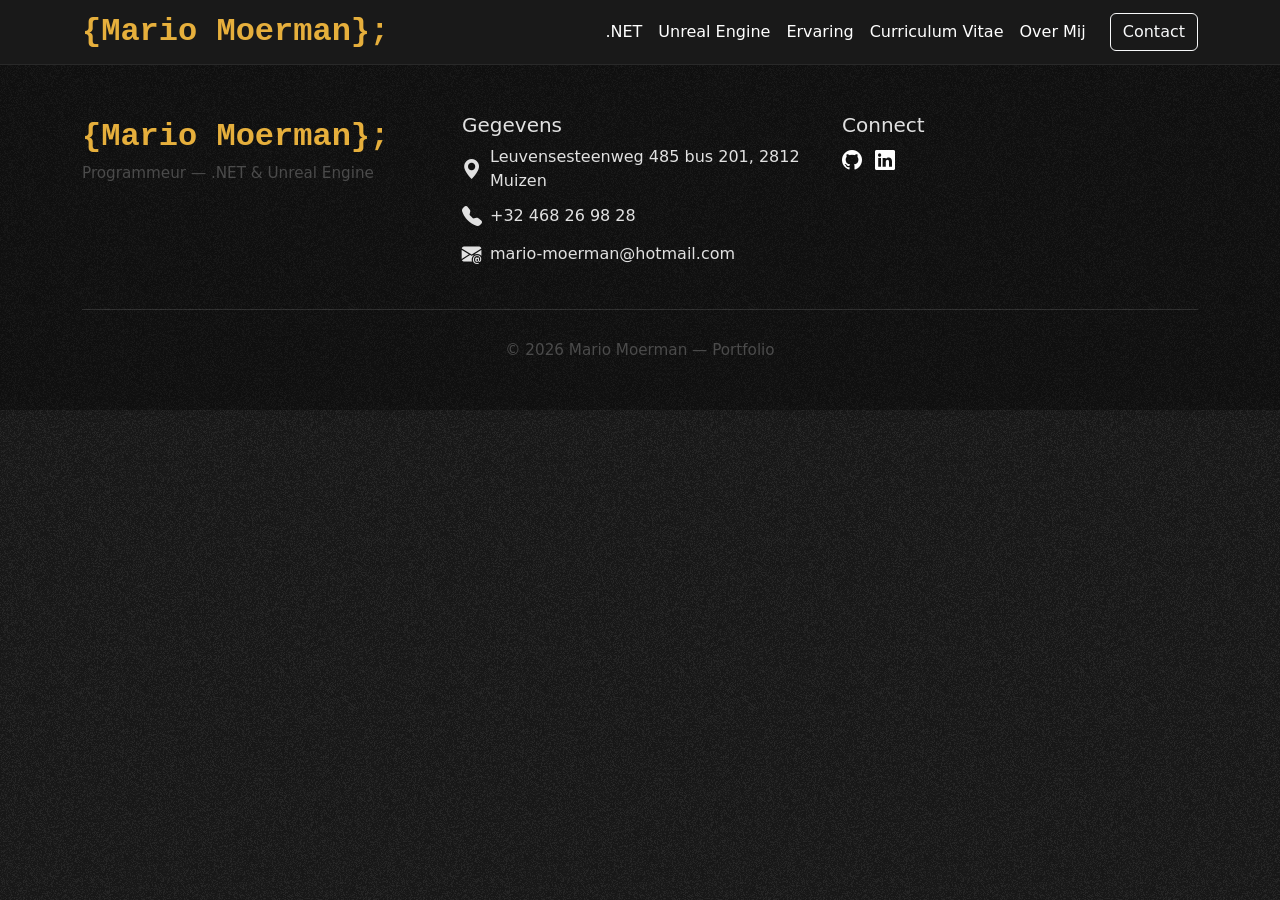
==== index.html @ 4d128cd0 "basisstructuur" ====
<!DOCTYPE html>
<html lang="nl">
    <meta charset="UTF-8" />
    <meta name="viewport" content="width=device-width, initial-scale=1.0" />
    <link rel="icon" type="image/png" href="FAVICON/favicon-96x96.png" sizes="96x96" />
    <link rel="icon" type="image/svg+xml" href="FAVICON/favicon.svg" />
    <link rel="shortcut icon" href="FAVICON/favicon.ico" />
    <link rel="apple-touch-icon" sizes="180x180" href="FAVICON/apple-touch-icon.png" />
    <link rel="manifest" href="FAVICON/site.webmanifest" />
    <link href="https://cdn.jsdelivr.net/npm/bootstrap@5.3.8/dist/css/bootstrap.min.css" rel="stylesheet" integrity="sha384-sRIl4kxILFvY47J16cr9ZwB07vP4J8+LH7qKQnuqkuIAvNWLzeN8tE5YBujZqJLB" crossorigin="anonymous">
    <script src="https://cdn.jsdelivr.net/npm/bootstrap@5.3.8/dist/js/bootstrap.bundle.min.js" integrity="sha384-FKyoEForCGlyvwx9Hj09JcYn3nv7wiPVlz7YYwJrWVcXK/BmnVDxM+D2scQbITxI" crossorigin="anonymous"></script>
    <link rel="stylesheet" href="https://cdn.jsdelivr.net/npm/bootstrap-icons@1.11.3/font/bootstrap-icons.min.css">
    <link rel="stylesheet" href="CSS/Style.css" />

    <title>Mario Moerman | Home</title>
    <body>
        <header id="navbar"></header>
        
        <main>

        </main>

        <div id="footer"></div>
        <script>
        fetch("navbar.html").then(r => r.text()).then(h => navbar.innerHTML = h);
        fetch("footer.html").then(r => r.text()).then(h => footer.innerHTML = h);
        </script>
    </body>
</html>
---- CSS/Style.css ----
:root{
    --Black: rgba(25, 25, 25, 1);
    --Gray: rgba(75, 75, 75, 1);
    --White: rgba(225, 225, 225, 1);
    --accentColor: rgba(230, 175, 60, 1);
    --thomasmoreColor: rgba(250, 100, 50, 1);
    --DotNetColor: rgb(170, 90, 170);
    --UnrealColor: rgba(0, 160, 230, 1);
    --BackgroundColor: rgba(0, 0, 0, 0.35);
    --textColor: rgba(225, 225, 225, 1);
    --BorderColor: rgba(255, 255, 255, 0.07);
    --LineColor: rgba(255, 255, 255, 0.5);
    --drop: 0 10px 25px rgba(0, 0, 0, 0.6);
    --fontLogo: "Courier New", monospace, Helvetica, Arial, sans-serif;
}

body{
    background-color: rgba(25, 25, 25, 1);
    background-image: url("../IMG/background.avif");
}

p{
  margin: 0;
}

a{
  position: relative;
  color: inherit;
  text-decoration: none;
  transition: color .2s ease;
}

a::after{
  content: "";
  position: absolute;
  left: 0;
  bottom: -2px;
  width: 100%;
  height: 2px;
  background: var(--accentColor);
  transform: scaleX(0);
  transform-origin: left;
  transition: transform .2s ease;
}

a:hover::after{
  transform: scaleX(1);
}

.navBarLogo::after,
.text-white::after,
.btn::after{
  display: none;
}

hr{
    color: var(--LineColor);
    height: 5px;
}

.logo{
    color: var(--accentColor);
    font-family: var(--fontLogo);
    font-size: 2rem;
    font-weight: 900;
}

#logoHover{
    opacity: 1;
    transition: opacity .2s ease;
}

#logoHover:hover{
    opacity: 0.5;
}

.paragraphLabel{
    color: var(--Gray);
    font-size: .95rem;
    line-height: 1.6;
}

.bg-dark{
    background-color: var(--Black) !important;
}

.navbar-dark{
    border-bottom: 1px solid var(--BorderColor) !important;
}

.bi{
    font-size: 1.25rem;
    transition: color .2s ease;
}

.bi:hover{
    color: var(--accentColor);
}

.contact-line{
    display: flex;
    align-items: center;
    gap: 0.5rem;
    margin: 0 0 0.5rem 0; 
}

footer {
background-color: var(--BackgroundColor);
color: var(--textColor);
padding: 3rem 0;
}
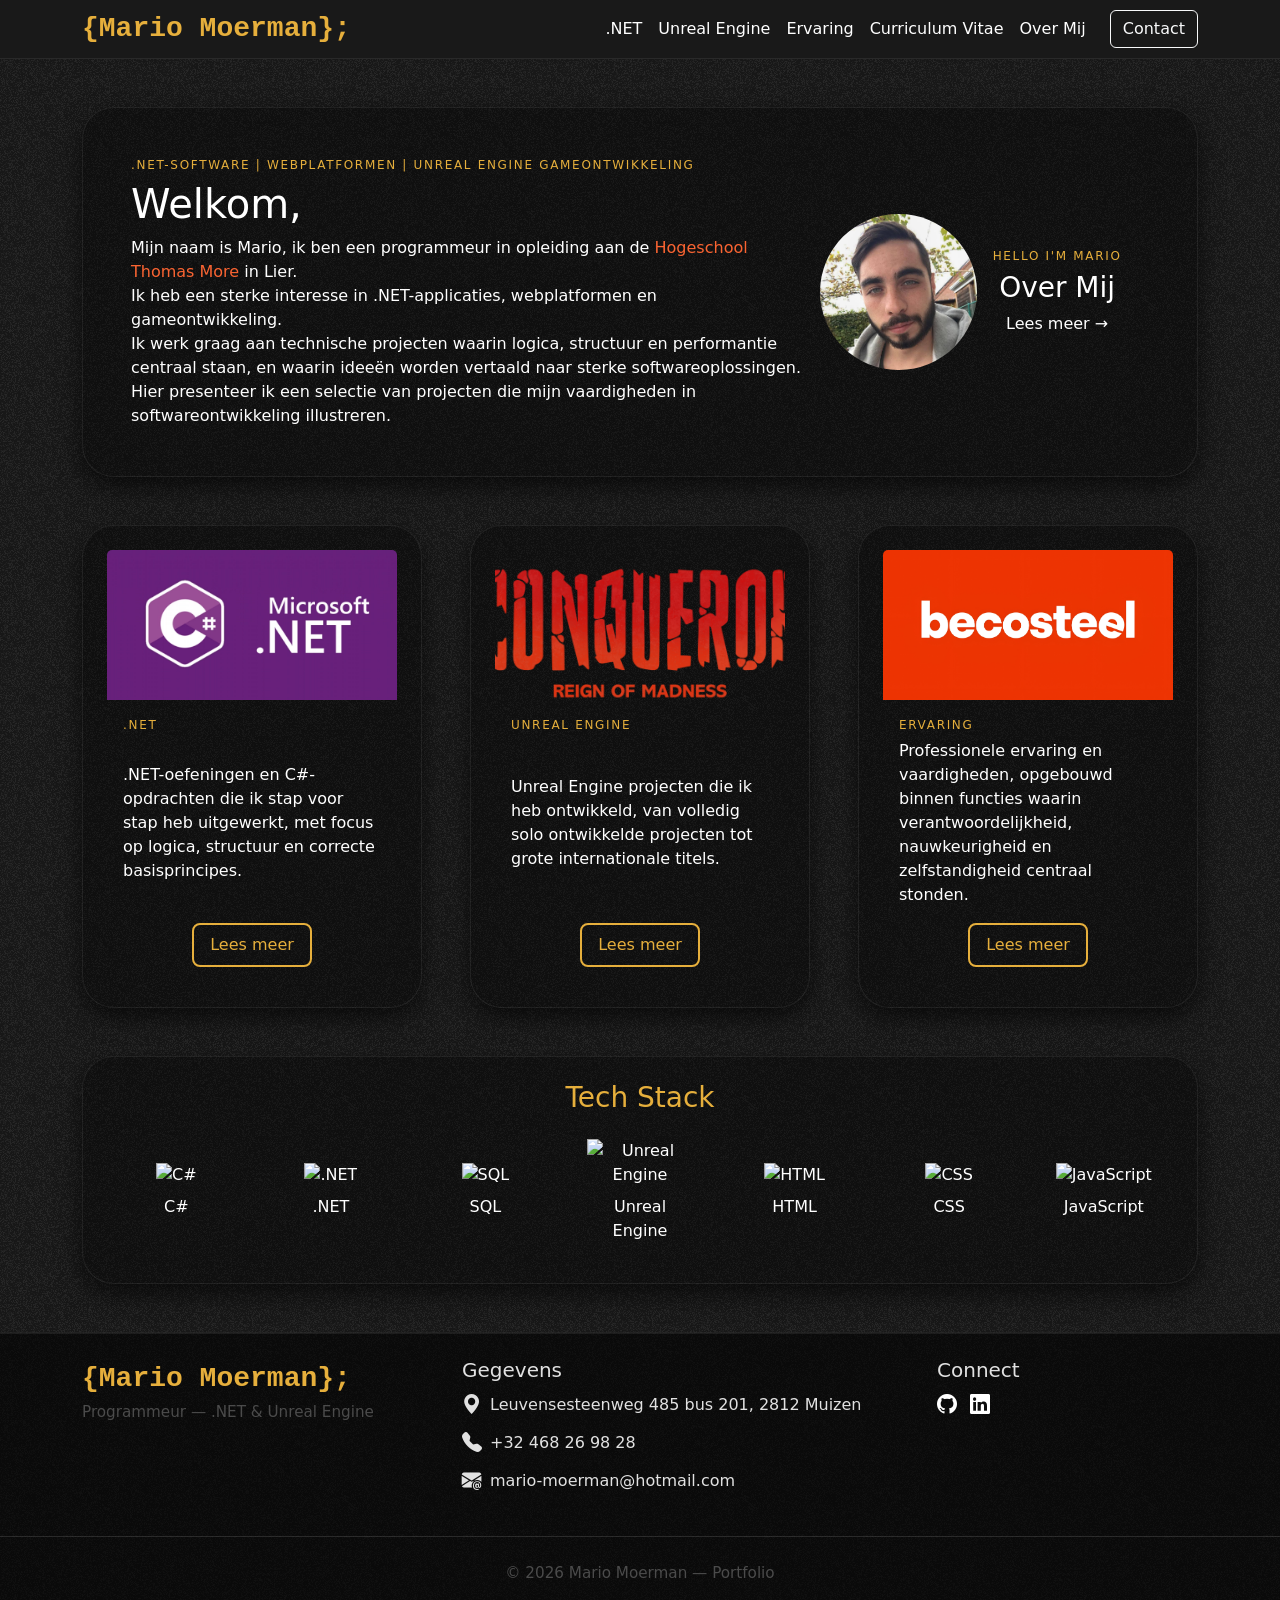
==== commit aae60b76: "home pagina" ====
--- a/index.html
+++ b/index.html
@@ -1,5 +1,6 @@
 <!DOCTYPE html>
 <html lang="nl">
+<head>
     <meta charset="UTF-8" />
     <meta name="viewport" content="width=device-width, initial-scale=1.0" />
     <link rel="icon" type="image/png" href="FAVICON/favicon-96x96.png" sizes="96x96" />
@@ -11,19 +12,180 @@
     <script src="https://cdn.jsdelivr.net/npm/bootstrap@5.3.8/dist/js/bootstrap.bundle.min.js" integrity="sha384-FKyoEForCGlyvwx9Hj09JcYn3nv7wiPVlz7YYwJrWVcXK/BmnVDxM+D2scQbITxI" crossorigin="anonymous"></script>
     <link rel="stylesheet" href="https://cdn.jsdelivr.net/npm/bootstrap-icons@1.11.3/font/bootstrap-icons.min.css">
     <link rel="stylesheet" href="CSS/Style.css" />
+    <title>Mario Moerman | Home</title>
+</head>
+<body class="d-flex flex-column min-vh-100">
+    <header id="navbar"></header>
+    <main class="flex-grow-1">
+        <div class="container mx-auto my-3">
 
-    <title>Mario Moerman | Home</title>
-    <body>
-        <header id="navbar"></header>
-        
-        <main>
+            <section>
+                <div class="p-4 p-md-5 text-bg-dark rounded-4 w-100">
+                    <div class="row align-items-center g-3">
 
-        </main>
+                        <div class="col-lg-8">
+                            <p class="label">.NET-SOFTWARE | WEBPLATFORMEN | UNREAL ENGINE GAMEONTWIKKELING</p>
+                            <h1>Welkom,</h1>
 
-        <div id="footer"></div>
-        <script>
+                            <p>
+                                Mijn naam is Mario, ik ben een programmeur in opleiding aan de
+                                <span class="thomasmore">
+                                    <a href="https://thomasmore.be/nl/opleidingen/graduaat/programmeren/antwerpen/basistraject">
+                                        Hogeschool Thomas More
+                                    </a>
+                                </span>
+                                in Lier.
+                            </p>
+
+                            <p>
+                                Ik heb een sterke interesse in .NET-applicaties, webplatformen en gameontwikkeling.
+                            </p>
+
+                            <p>
+                                Ik werk graag aan technische projecten waarin logica, structuur en performantie centraal staan,
+                                en waarin ideeën worden vertaald naar sterke softwareoplossingen.
+                            </p>
+
+                            <p>
+                                Hier presenteer ik een selectie van projecten die mijn vaardigheden in softwareontwikkeling illustreren.
+                            </p>
+                        </div>
+
+                        <div class="col-lg-2 text-center">
+                            <img src="IMG/marioMoerman.jpg" alt="Mario Moerman" class="img-fluid rounded-4 lgPhoto" />
+                        </div>
+
+                        <div class="col-lg-auto d-flex flex-column justify-content-center align-items-center text-center">
+                            <p class="label">HELLO I'M MARIO</p>
+                            <h3>Over Mij</h3>
+                            <a href="overmij.html">Lees meer →</a>
+                        </div>
+
+                    </div>
+                </div>
+            </section>
+            <section>
+                <div class="row g-4">
+
+                    <div class="col-12 col-lg-4">
+                        <div class="p-4 text-bg-dark rounded-4 h-100">
+                            <div class="card h-100 bg-transparent text-white border-0">
+                                <img src="IMG/csharpDotNet.png" class="card-img-top card-fixed-img" alt=".Net">
+                                <div class="card-body d-flex flex-column justify-content-between">
+                                    <p class="label">.NET</p>
+                                    <p class="card-text">
+                                        .NET-oefeningen en C#-opdrachten die ik stap voor stap heb uitgewerkt, met focus op logica, structuur en correcte basisprincipes.
+                                    </p>
+
+                                    <div class="text-center mt-3">
+                                        <a href="dotnet.html" class="btn-accent">Lees meer</a>
+                                    </div>
+                                </div>
+                            </div>
+                        </div>
+                    </div>
+                    <div class="col-12 col-lg-4">
+                        <div class="p-4 text-bg-dark rounded-4 h-100">
+                            <div class="card h-100 bg-transparent text-white border-0">
+                                <img src="IMG/conquerorLogo.png" class="card-img-top card-fixed-img" alt="Unreal">
+                                <div class="card-body d-flex flex-column justify-content-between">
+                                    <p class="label">Unreal Engine</p>
+                                    <p class="card-text">
+                                        Unreal Engine projecten die ik heb ontwikkeld, van volledig solo ontwikkelde projecten tot grote internationale titels.
+                                    </p>
+
+                                    <div class="text-center mt-3">
+                                        <a href="#" class="btn-accent">Lees meer</a>
+                                    </div>
+                                </div>
+                            </div>
+                        </div>
+                    </div>
+                    <div class="col-12 col-lg-4">
+                        <div class="p-4 text-bg-dark rounded-4 h-100">
+                            <div class="card h-100 bg-transparent text-white border-0">
+                                <img src="IMG/becosteel.png" class="card-img-top card-fixed-img" alt="Ervaring">
+                                <div class="card-body d-flex flex-column justify-content-between">
+                                    <p class="label">Ervaring</p>
+                                    <p class="card-text">
+                                        Professionele ervaring en vaardigheden, opgebouwd binnen functies waarin verantwoordelijkheid, nauwkeurigheid en zelfstandigheid centraal stonden.
+                                    </p>
+
+                                    <div class="text-center mt-3 ">
+                                        <a href="#" class="btn-accent">Lees meer</a>
+                                    </div>
+                                </div>
+                            </div>
+                        </div>
+                    </div>
+                </div>
+            </section>
+            <section>
+                <div class="p-4 text-bg-dark rounded-4 w-100">
+                    <h3 class="title d-flex flex-column align-items-center">Tech Stack</h3>
+
+                    <div class="row g-3 text-center">
+
+                        <div class="col-6 col-sm-4 col-md-3 col-lg">
+                            <div class="p-3 rounded-4 h-100 d-flex flex-column align-items-center justify-content-center gap-2">
+                                <img src="https://cdn.jsdelivr.net/gh/devicons/devicon/icons/csharp/csharp-original.svg" alt="C#" class="img-fluid" style="max-height: 48px;">
+                                <span>C#</span>
+                            </div>
+                        </div>
+
+                        <div class="col-6 col-sm-4 col-md-3 col-lg">
+                            <div class="p-3 rounded-4 h-100 d-flex flex-column align-items-center justify-content-center gap-2">
+                                <img src="https://cdn.simpleicons.org/dotnet/512BD4" alt=".NET" class="img-fluid" style="max-height: 48px;">
+                                <span>.NET</span>
+                            </div>
+                        </div>
+
+                        <div class="col-6 col-sm-4 col-md-3 col-lg">
+                            <div class="p-3 rounded-4 h-100 d-flex flex-column align-items-center justify-content-center gap-2">
+                                <img src="https://cdn.simpleicons.org/mysql/4479A1" alt="SQL" class="img-fluid" style="max-height: 48px;">
+                                <span>SQL</span>
+                            </div>
+                        </div>
+
+                        <div class="col-6 col-sm-4 col-md-3 col-lg">
+                            <div class="p-3 rounded-4 h-100 d-flex flex-column align-items-center justify-content-center gap-2">
+                                <img src="https://cdn.simpleicons.org/unrealengine/FFFFFF" alt="Unreal Engine" class="img-fluid" style="max-height: 48px;">
+                                <span>Unreal Engine</span>
+                            </div>
+                        </div>
+
+                        <div class="col-6 col-sm-4 col-md-3 col-lg">
+                            <div class="p-3 rounded-4 h-100 d-flex flex-column align-items-center justify-content-center gap-2">
+                                <img src="https://cdn.simpleicons.org/html5/E34F26" alt="HTML" class="img-fluid" style="max-height: 48px;">
+                                <span>HTML</span>
+                            </div>
+                        </div>
+
+                        <div class="col-6 col-sm-4 col-md-3 col-lg">
+                            <div class="p-3 rounded-4 h-100 d-flex flex-column align-items-center justify-content-center gap-2">
+                                <img src="https://cdn.simpleicons.org/css/1572B6" alt="CSS" class="img-fluid" style="max-height: 48px;">
+                                <span>CSS</span>
+                            </div>
+                        </div>
+
+                        <div class="col-6 col-sm-4 col-md-3 col-lg">
+                            <div class="p-3 rounded-4 h-100 d-flex flex-column align-items-center justify-content-center gap-2">
+                                <img src="https://cdn.simpleicons.org/javascript/F7DF1E" alt="JavaScript" class="img-fluid" style="max-height: 48px;">
+                                <span>JavaScript</span>
+                            </div>
+                        </div>
+
+                    </div>
+                </div>
+            </section>
+        </div>
+    </main>
+
+    <footer id="footer" class="mt-auto"></footer>
+
+    <script>
         fetch("navbar.html").then(r => r.text()).then(h => navbar.innerHTML = h);
         fetch("footer.html").then(r => r.text()).then(h => footer.innerHTML = h);
-        </script>
-    </body>
+    </script>
+</body>
 </html>
--- a/CSS/Style.css
+++ b/CSS/Style.css
@@ -3,6 +3,7 @@
     --Gray: rgba(75, 75, 75, 1);
     --White: rgba(225, 225, 225, 1);
     --accentColor: rgba(230, 175, 60, 1);
+    --accentColorHover: rgba(230, 175, 60, 0.1);
     --thomasmoreColor: rgba(250, 100, 50, 1);
     --DotNetColor: rgb(170, 90, 170);
     --UnrealColor: rgba(0, 160, 230, 1);
@@ -17,6 +18,7 @@
 body{
     background-color: rgba(25, 25, 25, 1);
     background-image: url("../IMG/background.avif");
+    overflow-x: hidden;
 }
 
 p{
@@ -34,7 +36,8 @@
   content: "";
   position: absolute;
   left: 0;
-  bottom: -2px;
+  bottom: 0;
+  bottom: -3px;
   width: 100%;
   height: 2px;
   background: var(--accentColor);
@@ -47,21 +50,28 @@
   transform: scaleX(1);
 }
 
+section{
+    margin-top: 1.5rem;
+    margin-bottom: 1.5rem;
+}
+
 .navBarLogo::after,
+.btn-accent::after,
 .text-white::after,
 .btn::after{
   display: none;
 }
 
 hr{
-    color: var(--LineColor);
-    height: 5px;
+    width: 100vw;
+    margin-left: calc(50% - 50vw);
+    border-top: 1px solid var(--LineColor);
 }
 
 .logo{
     color: var(--accentColor);
     font-family: var(--fontLogo);
-    font-size: 2rem;
+    font-size: 1.75rem;
     font-weight: 900;
 }
 
@@ -80,12 +90,55 @@
     line-height: 1.6;
 }
 
+.thomasmore a{
+  color: var(--thomasmoreColor);
+  --accentColor: var(--thomasmoreColor);
+}
+
 .bg-dark{
-    background-color: var(--Black) !important;
+    background-color: var(--Black)!important;
+}
+
+.text-bg-dark {
+    border: 1px solid var(--BorderColor)!important;
+    border-radius: 2rem!important;
+    background: var(--BackgroundColor)!important;
+    box-shadow: var(--drop)!important;
 }
 
 .navbar-dark{
-    border-bottom: 1px solid var(--BorderColor) !important;
+    border-bottom: 1px solid var(--BorderColor)!important;
+}
+
+.navbar-toggler{
+    border: solid 2px var(--accentColor);
+}
+
+.navbar-toggler:hover{
+    background-color: var(--accentColorHover);
+}
+
+.navbar-toggler:focus{
+    box-shadow: none;
+}
+
+.hamburger{
+    color: var(--accentColor);
+    font-size: 1.5rem!important;
+}
+
+.btn-accent{
+    display: inline-block;
+    padding: .5rem 1rem;
+    border-radius: 0.5rem;
+    border: solid 2px var(--accentColor);
+    color: var(--accentColor);
+    transition: background-color .2s ease;
+}
+
+.btn-accent:hover{
+    background-color: var(--accentColorHover);
+    transition: background-color .2s ease;
 }
 
 .bi{
@@ -97,6 +150,30 @@
     color: var(--accentColor);
 }
 
+.g-4, .gx-4 {
+    --bs-gutter-x: 3rem;
+}
+
+.card-fixed-img{
+    width: 100%;
+    height: 150px;
+    object-fit: cover;
+    object-position: center;
+}
+
+.title{
+    color: var(--accentColor);
+}
+
+.label{
+  margin-bottom: .35rem;
+  color: var(--accentColor);
+  letter-spacing: .14em;
+  text-transform: uppercase;
+  font-size: .75rem;
+  font-weight: 300;
+}
+
 .contact-line{
     display: flex;
     align-items: center;
@@ -104,8 +181,18 @@
     margin: 0 0 0.5rem 0; 
 }
 
-footer {
+footer{
+border-top: 1px solid var(--BorderColor)!important;
 background-color: var(--BackgroundColor);
 color: var(--textColor);
-padding: 3rem 0;
 }
+
+@media (min-width: 992px) {
+    .lgPhoto {
+        border-radius: 50%!important;
+    }
+    section{
+    margin-top: 3rem;
+    margin-bottom: 3rem;
+    }
+}
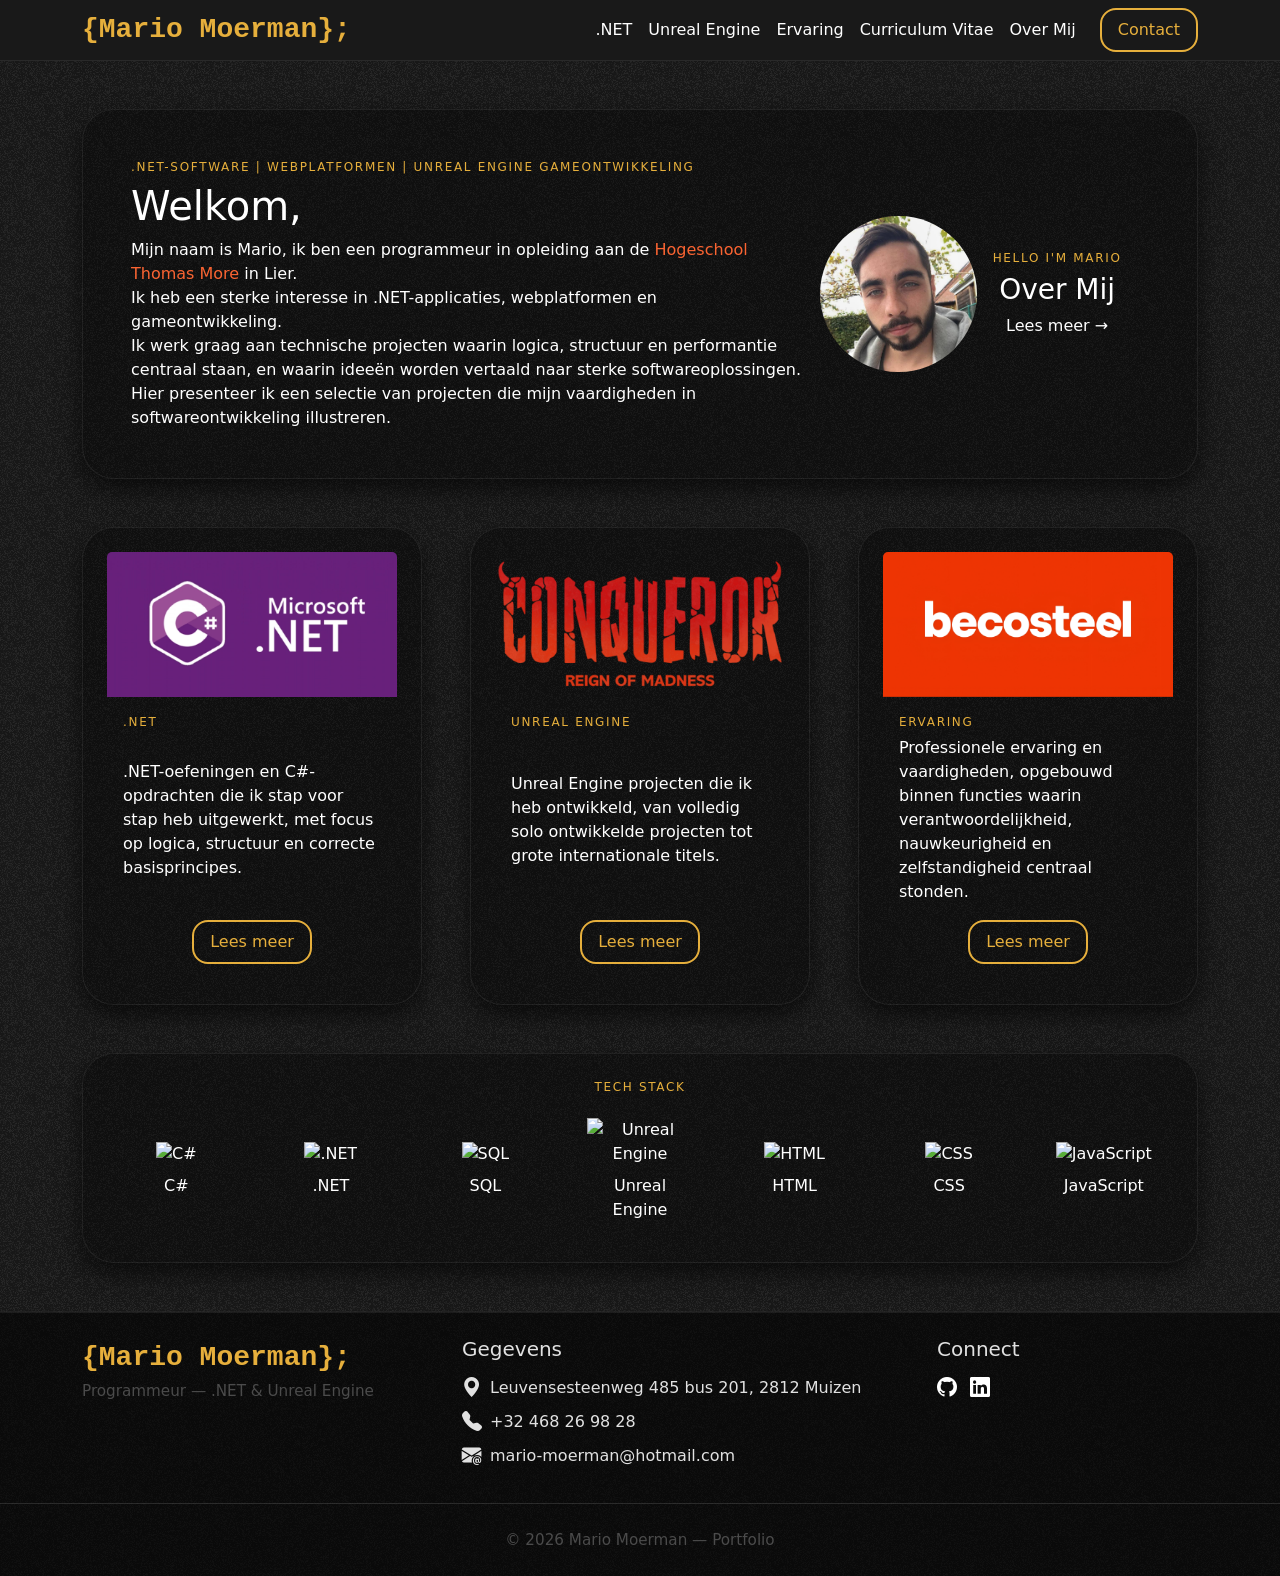
==== commit 1d34d244: "pagina ervaring en contact" ====
--- a/index.html
+++ b/index.html
@@ -70,7 +70,7 @@
                     <div class="col-12 col-lg-4">
                         <div class="p-4 text-bg-dark rounded-4 h-100">
                             <div class="card h-100 bg-transparent text-white border-0">
-                                <img src="IMG/csharpDotNet.png" class="card-img-top card-fixed-img" alt=".Net">
+                                <img src="IMG/csharpDotNet.png" class="card-img-top" alt=".Net">
                                 <div class="card-body d-flex flex-column justify-content-between">
                                     <p class="label">.NET</p>
                                     <p class="card-text">
@@ -87,7 +87,7 @@
                     <div class="col-12 col-lg-4">
                         <div class="p-4 text-bg-dark rounded-4 h-100">
                             <div class="card h-100 bg-transparent text-white border-0">
-                                <img src="IMG/conquerorLogo.png" class="card-img-top card-fixed-img" alt="Unreal">
+                                <img src="IMG/conquerorLogo.png" class="card-img-top" alt="Unreal">
                                 <div class="card-body d-flex flex-column justify-content-between">
                                     <p class="label">Unreal Engine</p>
                                     <p class="card-text">
@@ -104,7 +104,7 @@
                     <div class="col-12 col-lg-4">
                         <div class="p-4 text-bg-dark rounded-4 h-100">
                             <div class="card h-100 bg-transparent text-white border-0">
-                                <img src="IMG/becosteel.png" class="card-img-top card-fixed-img" alt="Ervaring">
+                                <img src="IMG/becosteelLogo.png" class="card-img-top" alt="Ervaring">
                                 <div class="card-body d-flex flex-column justify-content-between">
                                     <p class="label">Ervaring</p>
                                     <p class="card-text">
@@ -122,7 +122,7 @@
             </section>
             <section>
                 <div class="p-4 text-bg-dark rounded-4 w-100">
-                    <h3 class="title d-flex flex-column align-items-center">Tech Stack</h3>
+                    <p class="label d-flex flex-column align-items-center">Tech Stack</p>
 
                     <div class="row g-3 text-center">
 
--- a/CSS/Style.css
+++ b/CSS/Style.css
@@ -5,14 +5,54 @@
     --accentColor: rgba(230, 175, 60, 1);
     --accentColorHover: rgba(230, 175, 60, 0.1);
     --thomasmoreColor: rgba(250, 100, 50, 1);
-    --DotNetColor: rgb(170, 90, 170);
+
+    --DotNetColor: rgba(108, 99, 255, 1);
+    --CSharpColor: rgba(155, 89, 182, 1);
+    --SqlColor: rgb(42, 187, 144);
     --UnrealColor: rgba(0, 160, 230, 1);
+    --HtmlColor: rgba(227, 79, 38, 1);
+    --CssColor: rgba(38, 77, 228, 1);
+    --JavaScriptColor: rgb(238, 188, 25);
+    --BootstrapColor: rgba(121, 82, 179, 1);
+
     --BackgroundColor: rgba(0, 0, 0, 0.35);
     --textColor: rgba(225, 225, 225, 1);
     --BorderColor: rgba(255, 255, 255, 0.07);
     --LineColor: rgba(255, 255, 255, 0.5);
     --drop: 0 10px 25px rgba(0, 0, 0, 0.6);
     --fontLogo: "Courier New", monospace, Helvetica, Arial, sans-serif;
+}
+
+.bg-dotNet{
+    background-color: var(--DotNetColor);
+}
+
+.bg-csharp{
+    background-color: var(--CSharpColor);
+}
+
+.bg-sql{
+    background-color: var(--SqlColor);
+}
+
+.bg-unreal{
+    background-color: var(--UnrealColor);
+}
+
+.bg-html{
+    background-color: var(--HtmlColor);
+}
+
+.bg-css{
+    background-color: var(--CssColor);
+}
+
+.bg-js{
+    background-color: var(--JavaScriptColor);
+}
+
+.bg-bs{
+    background-color: var(--BootstrapColor);
 }
 
 body{
@@ -130,10 +170,11 @@
 .btn-accent{
     display: inline-block;
     padding: .5rem 1rem;
-    border-radius: 0.5rem;
+    border-radius: 1rem;
     border: solid 2px var(--accentColor);
     color: var(--accentColor);
     transition: background-color .2s ease;
+    background-color: transparent;
 }
 
 .btn-accent:hover{
@@ -154,12 +195,7 @@
     --bs-gutter-x: 3rem;
 }
 
-.card-fixed-img{
-    width: 100%;
-    height: 150px;
-    object-fit: cover;
-    object-position: center;
-}
+
 
 .title{
     color: var(--accentColor);
@@ -174,11 +210,47 @@
   font-weight: 300;
 }
 
+.form-control,
+.form-select{
+    background-color:var(--BackgroundColor);
+    color: var(--textColor)!important;
+    border: 1px solid var(--BorderColor);
+    border-radius: 1rem;
+    height: 3rem;
+}
+
+.form-control:focus,
+.form-select:focus{
+    background-color: var(--BackgroundColor);
+    border-color: var(--accentColor);
+    box-shadow:none;
+}
+
+.form-control::placeholder{
+    color: var(--Gray);
+    opacity: 1;
+}
+
+.form-select option{
+    background-color: var(--Black);
+    color: var(--textColor);
+}
+
+textarea.form-control{
+    resize: vertical;
+    min-height: 180px;
+}
+
+.h-fc{
+    height: fit-content;
+}
+
+
 .contact-line{
     display: flex;
     align-items: center;
     gap: 0.5rem;
-    margin: 0 0 0.5rem 0; 
+    margin: 0 0 0.5rem 0;
 }
 
 footer{
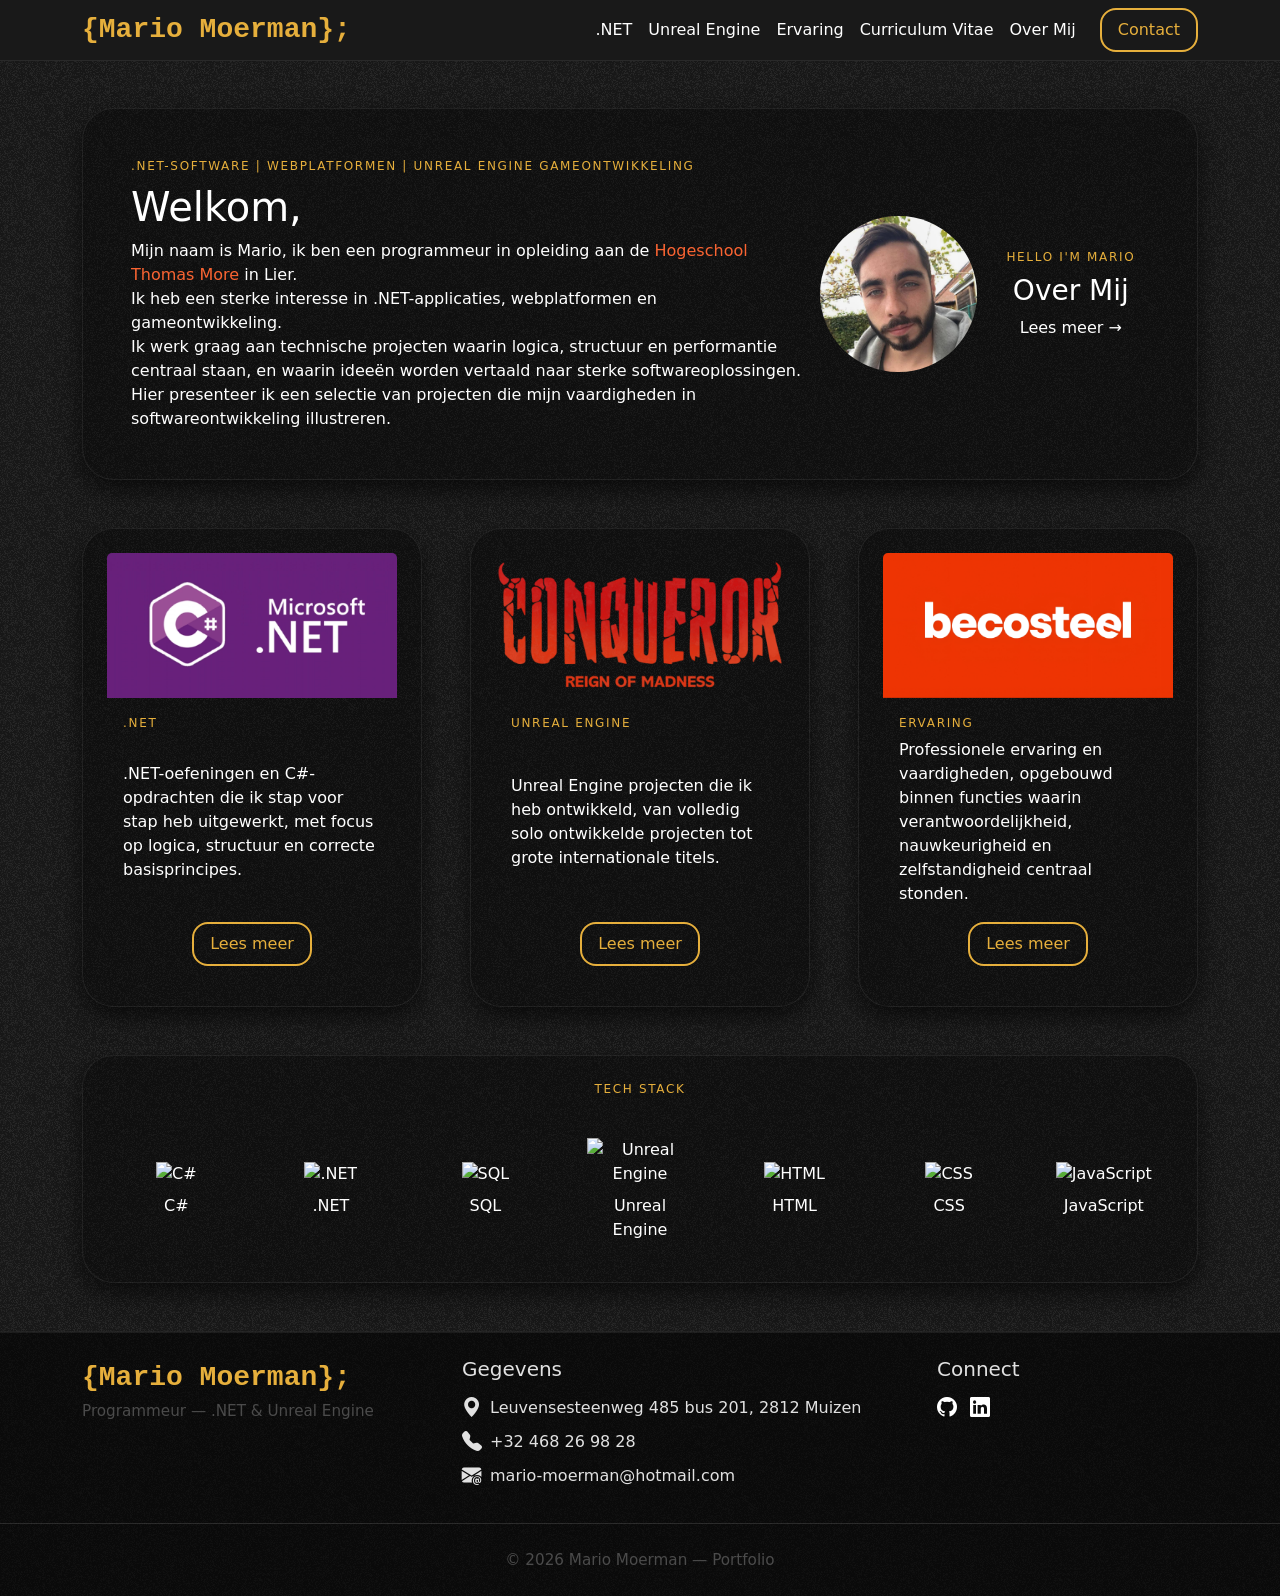
==== commit e0c994f0: "overflow fix" ====
--- a/index.html
+++ b/index.html
@@ -14,17 +14,21 @@
     <link rel="stylesheet" href="CSS/Style.css" />
     <title>Mario Moerman | Home</title>
 </head>
+
 <body class="d-flex flex-column min-vh-100">
     <header id="navbar"></header>
-    <main class="flex-grow-1">
-        <div class="container mx-auto my-3">
 
-            <section>
-                <div class="p-4 p-md-5 text-bg-dark rounded-4 w-100">
-                    <div class="row align-items-center g-3">
+    <main class="flex-grow-1 overflow-x-hidden">
+        <div class="container my-3">
 
-                        <div class="col-lg-8">
-                            <p class="label">.NET-SOFTWARE | WEBPLATFORMEN | UNREAL ENGINE GAMEONTWIKKELING</p>
+            <section class="mb-4">
+                <div class="p-4 p-md-5 text-bg-dark rounded-4 overflow-hidden">
+                    <div class="row align-items-center g-3 justify-content-center">
+
+                        <div class="col-12 col-lg-8">
+                            <p class="label text-break mb-2">
+                                .NET-SOFTWARE | WEBPLATFORMEN | UNREAL ENGINE GAMEONTWIKKELING
+                            </p>
                             <h1>Welkom,</h1>
 
                             <p>
@@ -51,12 +55,12 @@
                             </p>
                         </div>
 
-                        <div class="col-lg-2 text-center">
+                        <div class="col-12 col-lg-2 text-center">
                             <img src="IMG/marioMoerman.jpg" alt="Mario Moerman" class="img-fluid rounded-4 lgPhoto" />
                         </div>
 
-                        <div class="col-lg-auto d-flex flex-column justify-content-center align-items-center text-center">
-                            <p class="label">HELLO I'M MARIO</p>
+                        <div class="col-12 col-lg text-center">
+                            <p class="label mb-2">HELLO I'M MARIO</p>
                             <h3>Over Mij</h3>
                             <a href="overmij.html">Lees meer →</a>
                         </div>
@@ -64,13 +68,14 @@
                     </div>
                 </div>
             </section>
-            <section>
+
+            <section class="mb-4">
                 <div class="row g-4">
 
                     <div class="col-12 col-lg-4">
                         <div class="p-4 text-bg-dark rounded-4 h-100">
                             <div class="card h-100 bg-transparent text-white border-0">
-                                <img src="IMG/csharpDotNet.png" class="card-img-top" alt=".Net">
+                                <img src="IMG/csharpDotNet.png" class="card-img-top img-fluid" alt=".Net">
                                 <div class="card-body d-flex flex-column justify-content-between">
                                     <p class="label">.NET</p>
                                     <p class="card-text">
@@ -84,10 +89,11 @@
                             </div>
                         </div>
                     </div>
+
                     <div class="col-12 col-lg-4">
                         <div class="p-4 text-bg-dark rounded-4 h-100">
                             <div class="card h-100 bg-transparent text-white border-0">
-                                <img src="IMG/conquerorLogo.png" class="card-img-top" alt="Unreal">
+                                <img src="IMG/conquerorLogo.png" class="card-img-top img-fluid" alt="Unreal">
                                 <div class="card-body d-flex flex-column justify-content-between">
                                     <p class="label">Unreal Engine</p>
                                     <p class="card-text">
@@ -101,28 +107,31 @@
                             </div>
                         </div>
                     </div>
+
                     <div class="col-12 col-lg-4">
                         <div class="p-4 text-bg-dark rounded-4 h-100">
                             <div class="card h-100 bg-transparent text-white border-0">
-                                <img src="IMG/becosteelLogo.png" class="card-img-top" alt="Ervaring">
+                                <img src="IMG/becosteelLogo.png" class="card-img-top img-fluid" alt="Ervaring">
                                 <div class="card-body d-flex flex-column justify-content-between">
                                     <p class="label">Ervaring</p>
                                     <p class="card-text">
                                         Professionele ervaring en vaardigheden, opgebouwd binnen functies waarin verantwoordelijkheid, nauwkeurigheid en zelfstandigheid centraal stonden.
                                     </p>
 
-                                    <div class="text-center mt-3 ">
+                                    <div class="text-center mt-3">
                                         <a href="#" class="btn-accent">Lees meer</a>
                                     </div>
                                 </div>
                             </div>
                         </div>
                     </div>
+
                 </div>
             </section>
+
             <section>
-                <div class="p-4 text-bg-dark rounded-4 w-100">
-                    <p class="label d-flex flex-column align-items-center">Tech Stack</p>
+                <div class="p-4 text-bg-dark rounded-4 overflow-hidden">
+                    <p class="label text-center mb-4">Tech Stack</p>
 
                     <div class="row g-3 text-center">
 
@@ -178,14 +187,10 @@
                     </div>
                 </div>
             </section>
+
         </div>
     </main>
 
     <footer id="footer" class="mt-auto"></footer>
-
-    <script>
-        fetch("navbar.html").then(r => r.text()).then(h => navbar.innerHTML = h);
-        fetch("footer.html").then(r => r.text()).then(h => footer.innerHTML = h);
-    </script>
-</body>
+    <script src="JS/App.js"></script>
 </html>
--- a/CSS/Style.css
+++ b/CSS/Style.css
@@ -145,9 +145,16 @@
     background: var(--BackgroundColor)!important;
     box-shadow: var(--drop)!important;
 }
+#navbar{
+    margin-bottom: 60px;
+}
 
 .navbar-dark{
     border-bottom: 1px solid var(--BorderColor)!important;
+    min-height: 60px!important;
+    position: fixed!important;
+    width: 100%!important;
+    z-index: 1!important;
 }
 
 .navbar-toggler{
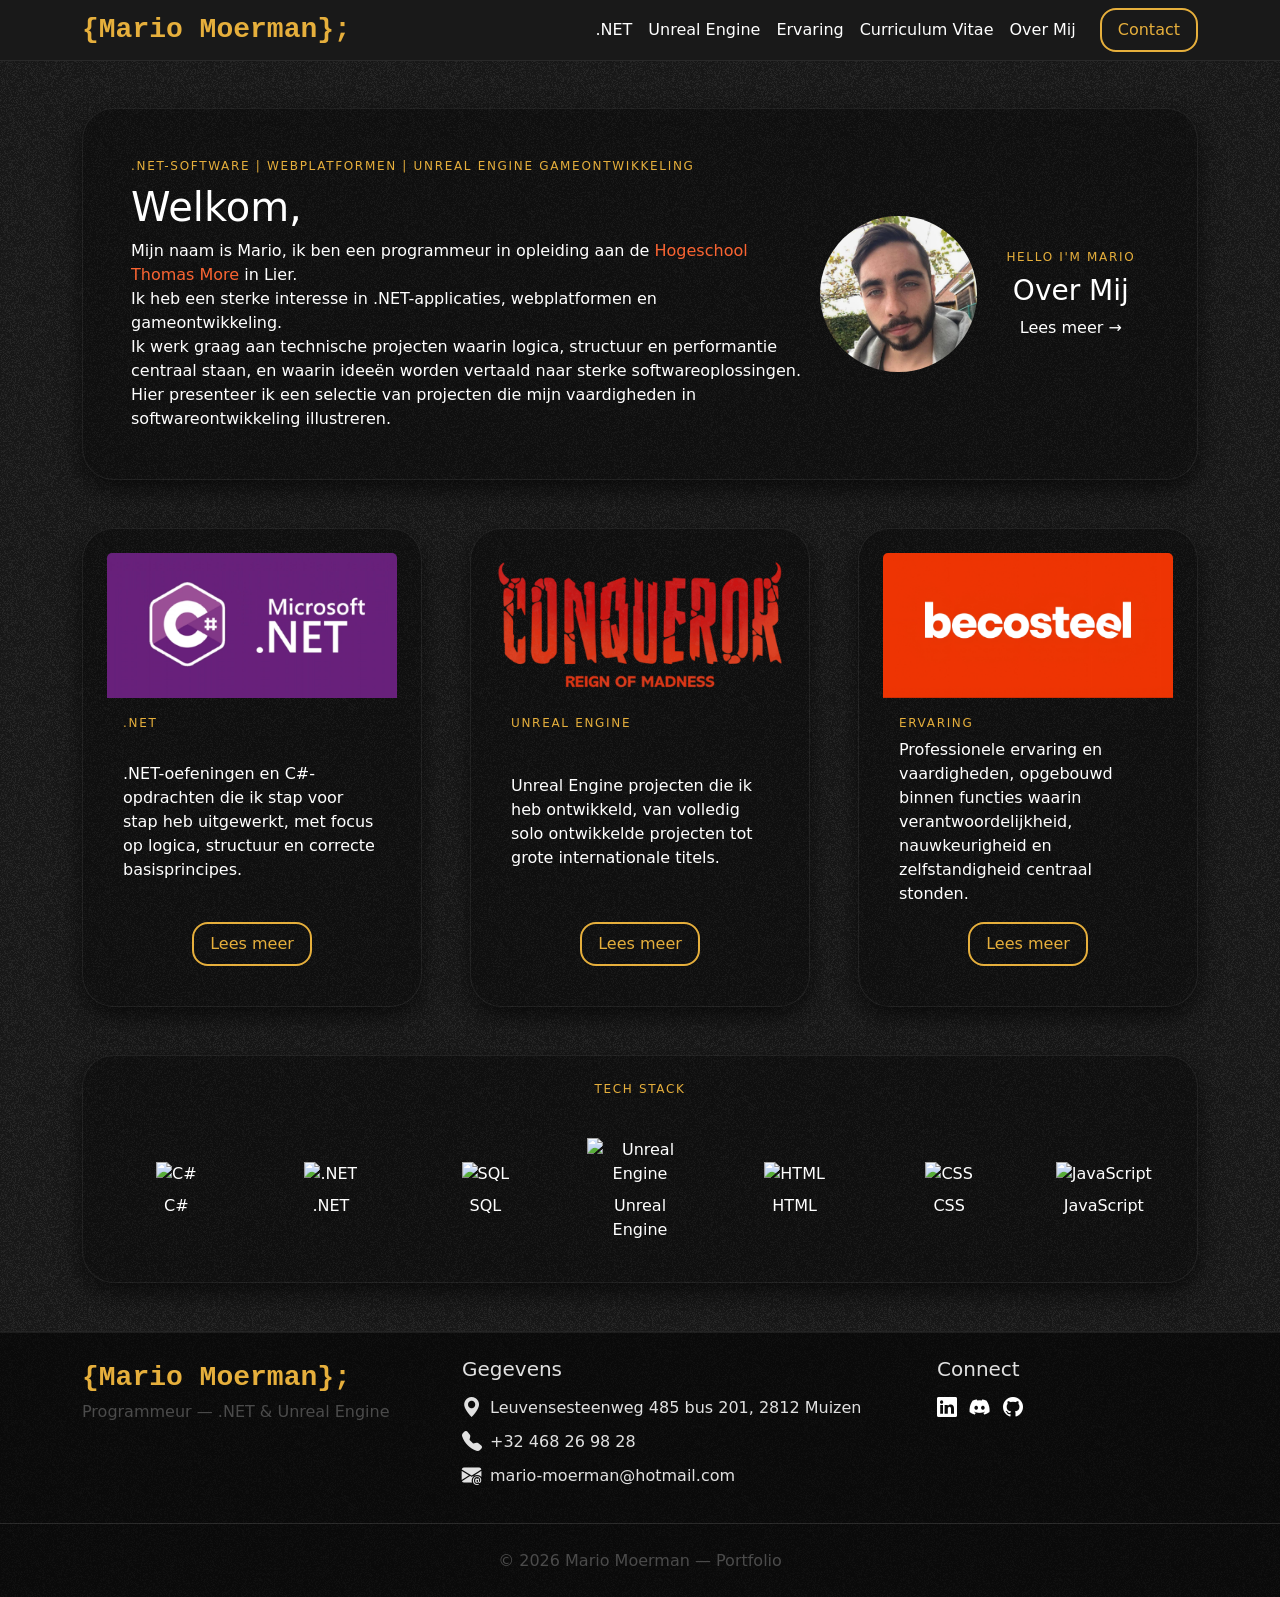
==== commit a3a3b52d: "Link fix" ====
--- a/index.html
+++ b/index.html
@@ -12,6 +12,7 @@
     <script src="https://cdn.jsdelivr.net/npm/bootstrap@5.3.8/dist/js/bootstrap.bundle.min.js" integrity="sha384-FKyoEForCGlyvwx9Hj09JcYn3nv7wiPVlz7YYwJrWVcXK/BmnVDxM+D2scQbITxI" crossorigin="anonymous"></script>
     <link rel="stylesheet" href="https://cdn.jsdelivr.net/npm/bootstrap-icons@1.11.3/font/bootstrap-icons.min.css">
     <link rel="stylesheet" href="CSS/Style.css" />
+
     <title>Mario Moerman | Home</title>
 </head>
 
@@ -193,4 +194,5 @@
 
     <footer id="footer" class="mt-auto"></footer>
     <script src="JS/App.js"></script>
+    
 </html>
--- a/CSS/Style.css
+++ b/CSS/Style.css
@@ -63,6 +63,10 @@
 
 p{
   margin: 0;
+}
+
+.small-text{
+    font-size: 0.85rem;
 }
 
 a{
@@ -126,7 +130,7 @@
 
 .paragraphLabel{
     color: var(--Gray);
-    font-size: .95rem;
+    font-size: 1rem;
     line-height: 1.6;
 }
 
@@ -145,6 +149,7 @@
     background: var(--BackgroundColor)!important;
     box-shadow: var(--drop)!important;
 }
+
 #navbar{
     margin-bottom: 60px;
 }
@@ -201,8 +206,6 @@
 .g-4, .gx-4 {
     --bs-gutter-x: 3rem;
 }
-
-
 
 .title{
     color: var(--accentColor);
@@ -248,10 +251,27 @@
     min-height: 180px;
 }
 
+.table-dark {
+    --bs-table-bg: none;
+    --bs-table-striped-bg: none;
+    --bs-table-border-color: rgba(255, 255, 255, 0.1);
+}
+
+.table {
+    background-color: rgb(0 0 0 / 0%) !important;
+}
+
 .h-fc{
     height: fit-content;
 }
 
+.border-bottom{
+    border-bottom: 1px solid var(--BorderColor)!important;
+}
+
+.carousel .bi {
+    color: black;
+}
 
 .contact-line{
     display: flex;
